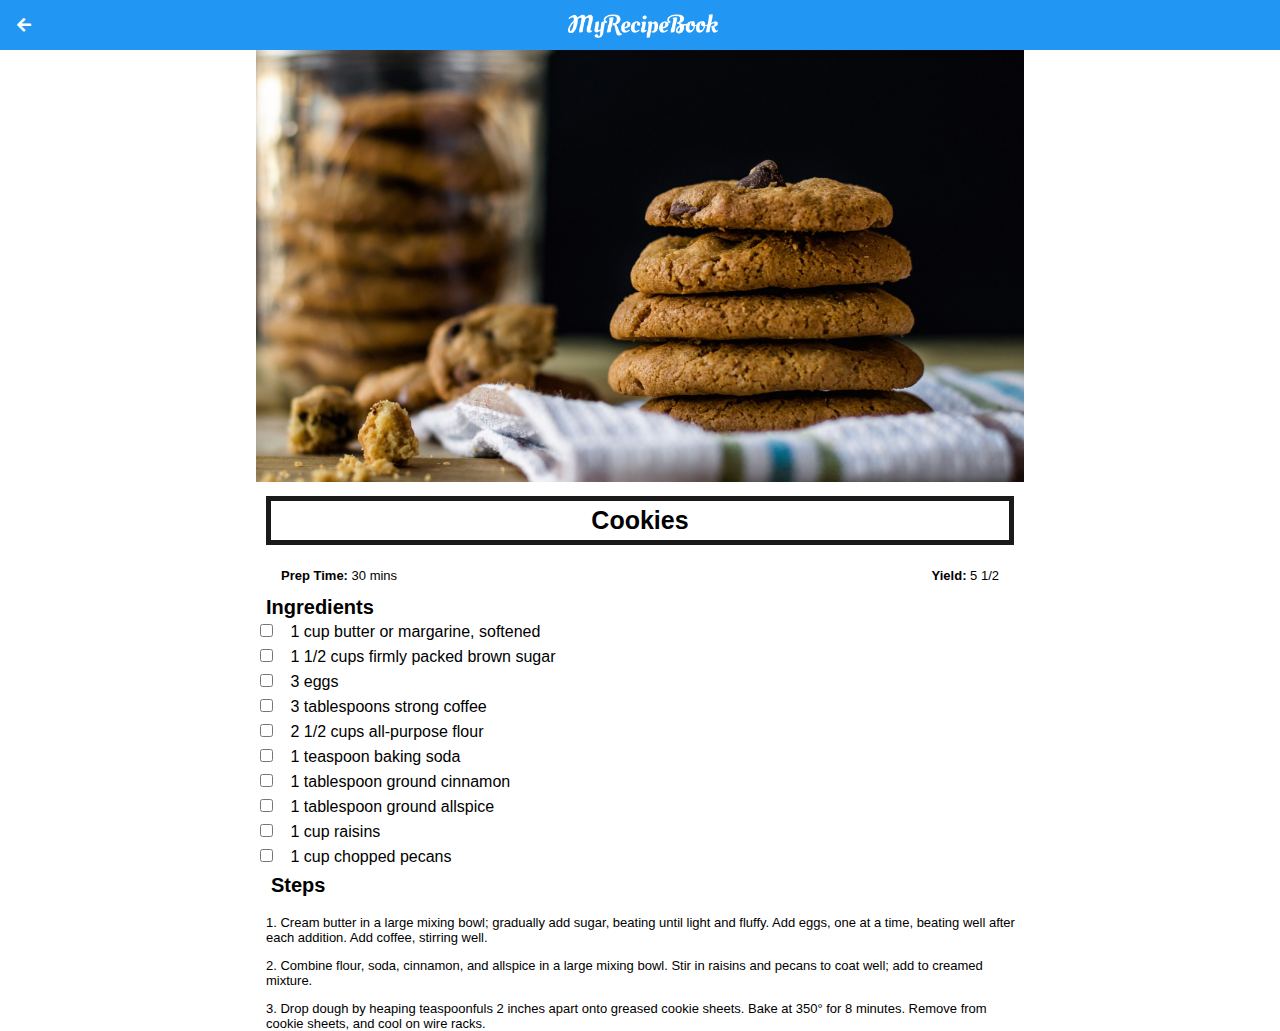
==== cookies.html @ 7b6fcca8 "Module-3-Assessment-3" ====
<!DOCTYPE html>
<html>
     <head>
      <title>My Recipe Book | Meals | Grilled Cheese</title>
         <link rel= "stylesheet" href="style.css">
         <link rel ="stylesheet" href="fontawesome/css/all.css">
    </head>
    
    <body class="body-recipes">
        <div class="header">
            <a href="meals.html">
                <i class="fas fa-arrow-left"></i>
            </a>
            <img src="images/logo-text.png">
            
        </div>
        
        <div id="recipe">
            <div class="recipe-details">
                <img src="images/cookies.png">
                
                <h1>Cookies</h1>
                
                <div class="recipe-details-info">
                    <p><b>Prep Time:</b> 30 mins</p>
                    <p style="float: right"><b>Yield:</b> 5 1/2</p>
                </div>
                <div class="recipe-details-ingredients">
                        <h2>Ingredients</h2>
                        <input id="check-01" type="checkbox">
                        <label for="check-01">1 cup butter or margarine, softened</label>
                         <br>
                        <input id="check-02" type="checkbox">
                        <label for="check-02">1 1/2 cups firmly packed brown sugar</label>
                         <br>
                        <input id="check-03" type="checkbox">
                        <label for="check-03">3 eggs</label>
                        <br>
                        <input id="check-04" type="checkbox">
                        <label for="check-04">3 tablespoons strong coffee</label>
                        <br>
                        <input id="check-05" type="checkbox">
                        <label for="check-05">2 1/2 cups all-purpose flour</label>
                        <br>
                        <input id="check-06" type="checkbox">
                        <label for="check-06">1 teaspoon baking soda</label>
                        <br>
                        <input id="check-07" type="checkbox">
                        <label for="check-07">1 tablespoon ground cinnamon</label>
                        <br>
                        <input id="check-08" type="checkbox">
                        <label for="check-08">1 tablespoon ground allspice</label>
                        <br>
                        <input id="check-09" type="checkbox">
                        <label for="check-09">1 cup raisins</label>
                        <br>
                        <input id="check-10" type="checkbox">
                        <label for="check-10">1 cup chopped pecans</label>
                        
                        
                </div>
                
                <div class="recipe-details-steps">
                
                    <h2>Steps</h2>
                    <p>1.	Cream butter in a large mixing bowl; gradually add sugar, beating until light and fluffy. Add eggs, one at a time, beating well after each addition. Add coffee, stirring well.</p>
                    <p>2.	Combine flour, soda, cinnamon, and allspice in a large mixing bowl. Stir in raisins and pecans to coat well; add to creamed mixture.</p>
                    <p>3.	Drop dough by heaping teaspoonfuls 2 inches apart onto greased cookie sheets. Bake at 350° for 8 minutes. Remove from cookie sheets, and cool on wire racks.</p>
                </div>
                
            </div>
           
        </div>
    </body>

</html>
---- style.css ----
html{
    height: 100%;
    
}


body {
    font-family:sans-serif;
    
    margin: 0;
    padding: 0;
    
    height:100%;
    
}

.body-home{
    background-image: url("images/background-01-port.png");
    background-position: center;
    background-attachment: fixed;
    background-repeat: no-repeat;
    background-size: cover;
    
}

.body-meals{
    background-image: url("images/background-02-port.png");
    background-position: center;
    background-attachment: fixed;
    background-repeat: no-repeat;
    background-size: cover;
    
}



/*===========================HEADER ==========================*/

.header {
    background-color: #2196f3;
    width:100%;
    height: 50px;
    top: 0;
    
    position: fixed;
    overflow: hidden;
    text-align: center;
}


.header i{
    float: left;
    padding:17px 0px 0px 17px;
    color: white;
}

.header img{
    width: 150px;
    padding-top: 14px;
    padding-right: 25px;
}
/*===========================MEALS PAGE ==========================*/


#meals {
    padding-top: 50px;
    
}

/*===========================MEALS PAGE ==========================*/

#home-logo-img {
    width: 50px;
    display: block;
    margin: auto;
    padding: 25px 10px 10px 10px;
    
}


#home-logo-text {
    width: auto;
    display:block;
    margin: auto;
    padding: 25px;
}
/*============================HOME PAGE MENU=================*/


.home-menu-item {
    text-decoration: none;
    text-transform: uppercase;
    
    color: white;
    font-size: 25px;
    font-weight: bold;
    text-align: center;
    border: 5px solid white;
    
    
    display: block;
    margin:auto;
    margin-bottom: 18px;
    width: 80%;

}



/*===========================HOME PAGE ==========================*/



/*===========================HOME PAGE MENU ==========================*/

.meals-list a{
    text-decoration: none;
    
}

.meals-list-items {
    border: 5px solid #1a1a1a;
    margin: 10px;
}




.meals-list-items h1{
    font-weight: bold;
    font-size: 20px;
    color: #1a1a1a;
    padding-left: 10px;
    
}

.meals-list-items i{
    float: right;
    color: #1a1a1a;
    padding-right: 20px;
}

.meals-list-items p{
    font-size: 15px;
    font-style: italic;
    color: #4d4d4d;
    margin-top: -7px;
    padding-left: 10px;
}


/*===========================RECIPE PAGE ==========================*/
#recipe {
    padding-top: 50px;
}

/*===========================RECIPE DETAILS ==========================*/

.recipe-details img{
    width:100%;
    
}

.recipe-details h1{
    font-size: 25px;
    text-align: center;
    border: 5px solid #1a1a1a;
    margin: 10px;
    padding: 5px;
    
}

.recipe-details h2{
    font-size:20px;
    text-align: left;
    margin: 0;
    margin-left: 10px;
    
}


.recipe-details-info {
    margin-left: 25px;
    margin-right: 25px;
}

.recipe-details-info p{
    font-size: 13px;
    display: inline-block;
    
}

.recipe-details-ingredients label{
    line-height: 25px;
    margin-left: 10px;
}


.recipe-details-steps p{
    font-size: 13px;
    margin-left: 10px;
}

.recipe-details-steps h2{
    padding: 5px;
}



/*===========================RESPONSIVE LAYOUT ==========================*/


@media only screen and (min-width: 608px) {
    #meals {
        width: 80%;
        margin:auto;
    }
    
    #recipe{
        width:80%;
        margin:auto;
        
    }
    
}

@media only screen and (min-width: 1000px){
    
    #meals {
        width: 60%;
        margin:auto;
    }
    
    #recipe{
        width:60%;
        margin:auto;
        
    }
    
}

@media only screen and (min-width: 1500px){
    
    #meals {
        width: 40%;
        margin:auto;
    }
    
    #recipe{
        width:40%;
        margin:auto;
        
    }
    
}

@media only screen and (min-width: 720px){
    .body-home{
        background-image: url("images/background-01-land.png");
    }
    
    .body-meals{
        background-image: url(images/background-02-land.png);
    }
    
}
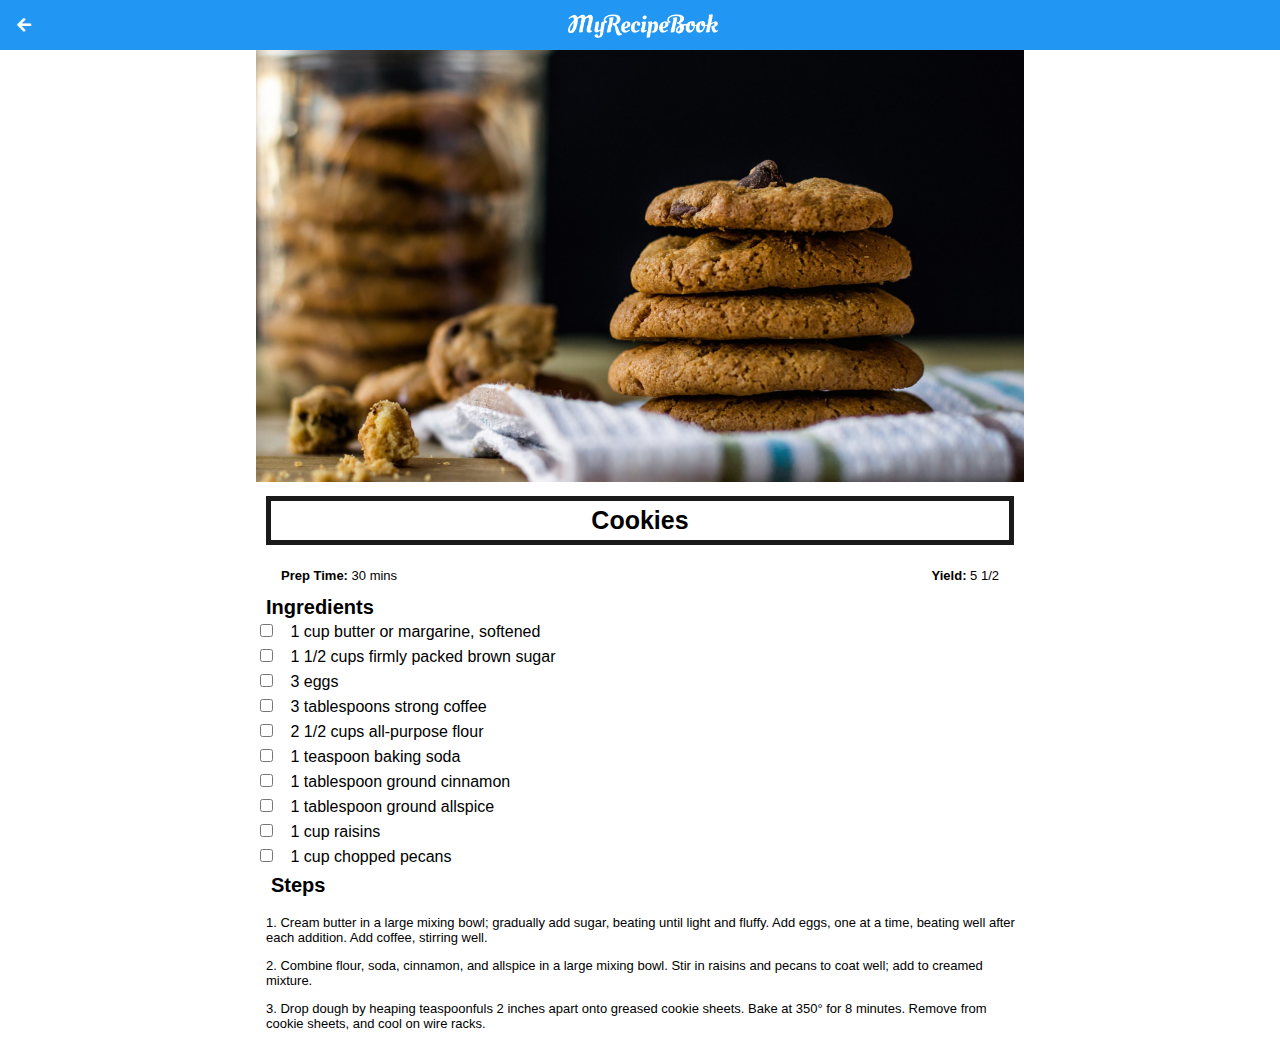
==== commit 748dd36c: "Changed desserts and Drinks" ====
--- a/cookies.html
+++ b/cookies.html
@@ -66,6 +66,7 @@
                     <p>1.	Cream butter in a large mixing bowl; gradually add sugar, beating until light and fluffy. Add eggs, one at a time, beating well after each addition. Add coffee, stirring well.</p>
                     <p>2.	Combine flour, soda, cinnamon, and allspice in a large mixing bowl. Stir in raisins and pecans to coat well; add to creamed mixture.</p>
                     <p>3.	Drop dough by heaping teaspoonfuls 2 inches apart onto greased cookie sheets. Bake at 350° for 8 minutes. Remove from cookie sheets, and cool on wire racks.</p>
+                    <br>
                 </div>
                 
             </div>
